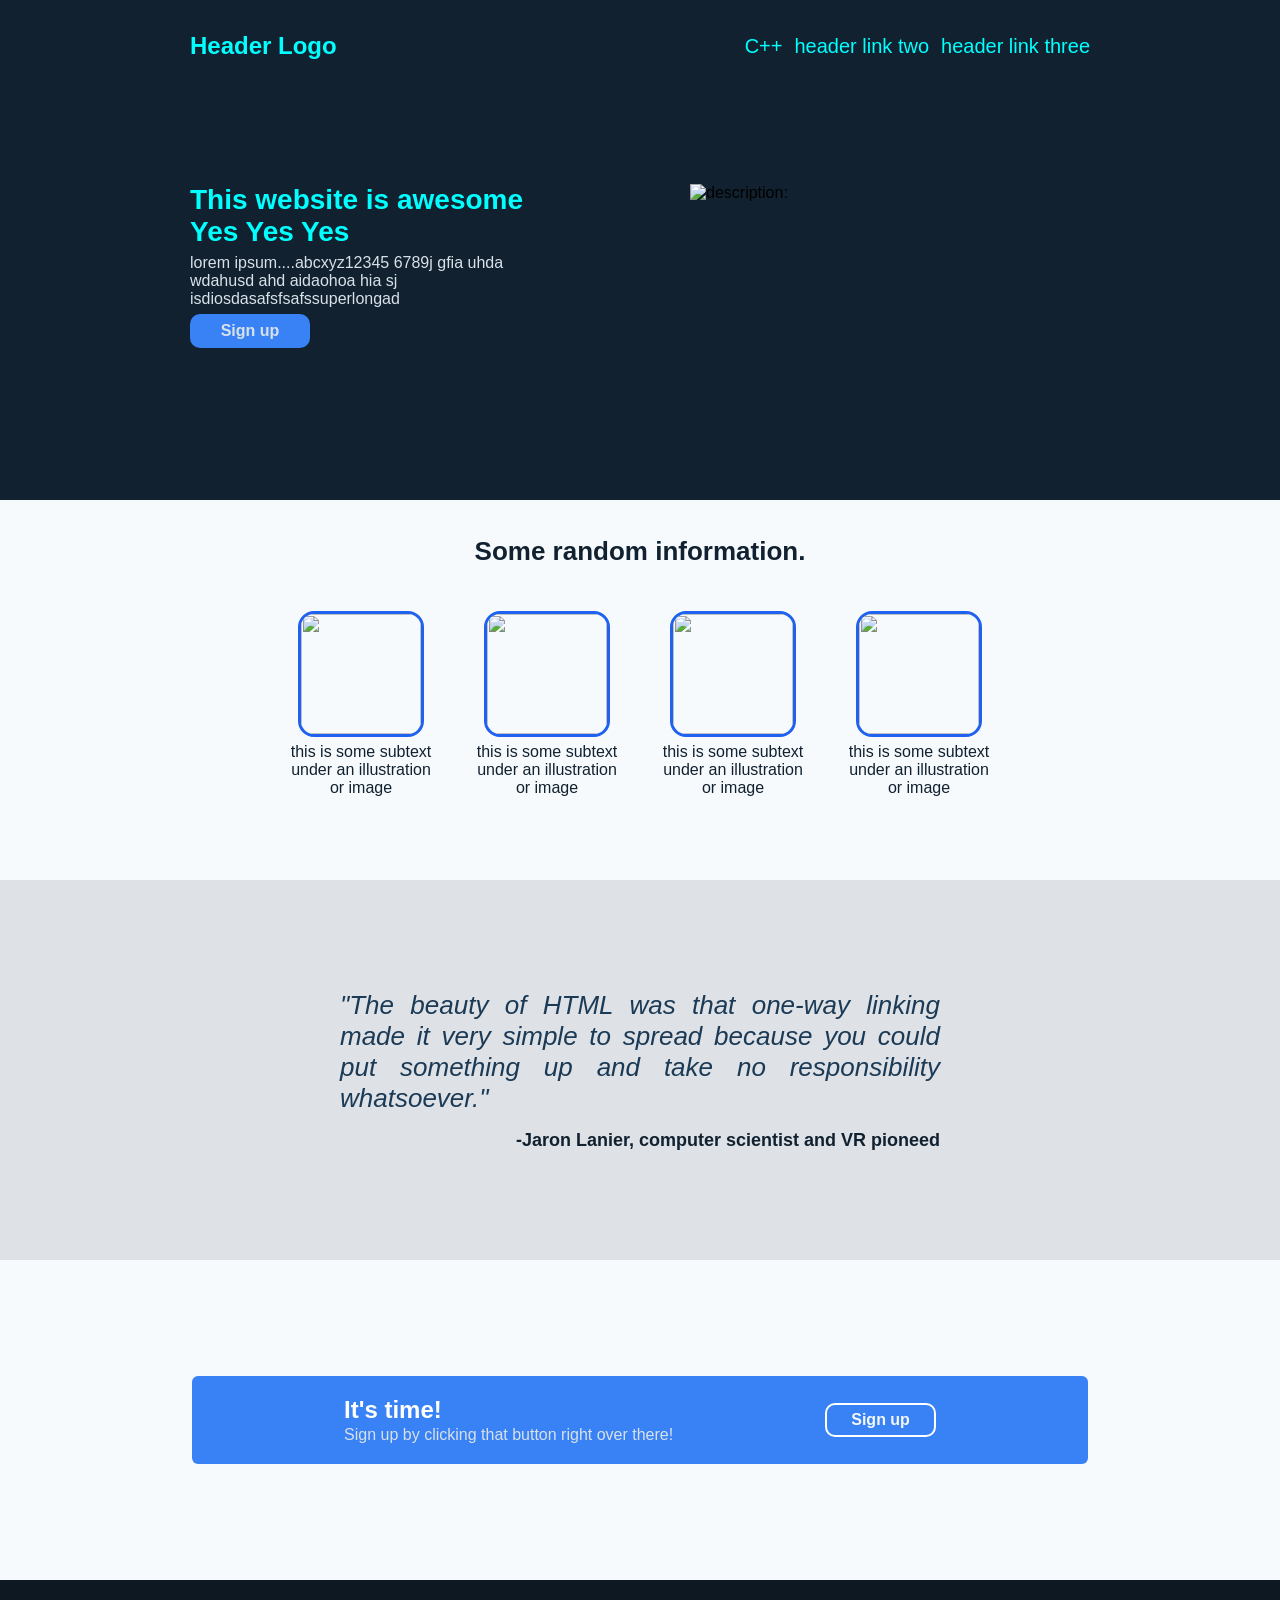
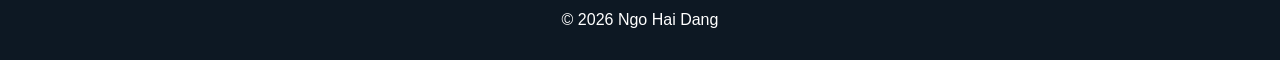
==== index.html @ b30d6440 "Restyle favicon" ====
<!DOCTYPE html>
<html lang="vi">
<head>
  <meta charset="UTF-8">
  <meta name="viewport" content="width=device-width, initial-scale=1.0">
  <link rel="icon" href="img/favicon.png">
  <link rel="stylesheet" href="style.css">
  <title>Web cua Dang</title>
</head>
<body>

  <div class="top-box">

    <div class="the-header">
      <p class="header-logo">Header Logo</p>
      <div class="header-link">
        <a href="path/C++.html" target="_self">C++</a>
        <a href="https://google.com" target="_blank">header link two</a>
        <a href="https://google.com" target="_blank">header link three</a>
      </div>
    </div>

    <div class="top-box-content">
      <div class="top-box-content-left">
        <p class="p1">This website is awesome Yes Yes Yes</p>
        <p class="p2">lorem ipsum....abcxyz12345 6789j gfia uhda wdahusd ahd aidaohoa hia sj isdiosdasafsfsafssuperlongad</p>
        <button class="btn-signup">Sign up</button>
      </div>
      <img class="nebula" src="img/nebula.jpg" alt="description:">
    </div>

  </div>

  <div class="second-box">
    <p class="second-box-title">Some random information.</p>
    <div class="info-list">

      <div class="info-card">
        <img class="card-img" src="">
        <p class="subtext">this is some subtext under an illustration or image</p>
      </div>
      
      <div class="info-card">
        <img class="card-img" src="">
        <p class="subtext">this is some subtext under an illustration or image</p>
      </div>

      <div class="info-card">
        <img class="card-img" src="">
        <p class="subtext">this is some subtext under an illustration or image</p>
      </div>

      <div class="info-card">
        <img class="card-img" src="">
        <p class="subtext">this is some subtext under an illustration or image</p>
      </div>

    </div>
  </div>

  <div class="third-box">
    <div class="third-box-text">
      <p class="quote">"The beauty of HTML was that one-way linking made it very simple to spread because you could put something up and take no responsibility whatsoever."</p>
      <p class="quote-author">-Jaron Lanier, computer scientist and VR pioneed</p>
    </div>
  </div>

  <div class="fourth-box">
    <div class="blue-box">
      <div class="blue-box-text">
        <p class="signup-invite">It's time!</p>
        <p class="signup-info">Sign up by clicking that button right over there!</p>
      </div>
      <button class="btn-signup-2">Sign up</button>
    </div>
  </div>

  <footer>
    <p class="copyright">© 2026 Ngo Hai Dang</p>
  </footer>
</body>
</html>
---- style.css ----
/* =========== Default ===========*/
body {
    font-family: Roboto, sans-serif;
    font-size: 16px;
    margin: 0;
}
/* =========== Top Box =========== */
.top-box {
    background-color: rgb(17, 33, 48);

    display: flex;
    flex-flow: column wrap;
    align-items: center;
    gap: 100px;

    /* width: 100%; */
    min-height: 500px;
}
.the-header {
    display: flex;
    justify-content: space-between;
    align-items: center;
    flex-wrap: wrap;
    gap: 20px;

    width: 75%;
    max-width: 900px;
    margin-top: 8px;
}
.header-logo {
    font-size: 24px;
    font-weight: 700;
    color: cyan;
}
.header-link {
    display: flex;
    justify-content: flex-end;
    align-items: center;
    flex-wrap: wrap;
    gap: 12px;
}
a {
    font-size: 20px;
    font-weight: 500;
    text-decoration: none;
    color: cyan;
}
.top-box-content {
    display: flex;
    justify-content: space-between;
    flex-wrap: wrap;
    gap: 40px;

    width: 75%;
    max-width: 900px;
    margin-bottom: 20px;
}
.top-box-content-left {
    display: flex;
    flex-direction: column;
    flex: 1;
    gap: 6px;

    max-width: 350px;
    max-height: 200px;
    margin: 0;
}
.p1 {
    font-size: 28px;
    font-weight: 700;
    color: cyan;

    margin: 0;
}
.p2 {
    font-size: 16px;
    color: #D9E1E8;

    margin: 0;
}
.btn-signup {
    background-color: #3882F6;
    color: #D9E1E8;
    font-size: 16px;
    font-weight: 700;
    max-width: 120px;
    padding: 8px 12px;
    border: none;
    border-radius: 10px;
    cursor: pointer;
    transition: background-color 0.5s ease;
}
.btn-signup:hover {
    background-color: #1f61f1;
}
.nebula {
    width: 100%;
    max-width: 400px;
    height: auto;
}
/* =========== Second Box =========== */
.second-box {
    background-color: rgb(247, 250, 253);

    display: flex;
    flex-flow: column wrap;
    align-items: center;

    /* width: 100%; */
    min-height: 380px;
}
.second-box-title {
    font-size: 26px;
    font-weight: 700;
    color:rgb(17, 33, 48);

    margin-top: 36px;
    margin-bottom: 36px;
}
.info-list {
    display: flex;
    flex-wrap: wrap;
    justify-content: center;
    gap: 36px;

    width: 100%;
    max-width: 800px;
    padding: 8px;
    margin: 0 16px;
}
@media (max-width: 600px) { /* ép 4 card thành 1 cột trên mobile */
    .info-list {
        flex-direction: column;
        align-items: center;
    }
}
.info-card {
    display: flex;
    flex-direction: column;
    align-items: center;
    gap: 6px;
}
.card-img {
    width: 120px;
    height: 120px;

    border: 3px solid #1f61f1;
    border-radius: 16px;
}
.subtext {
    text-align: center;
    text-wrap: wrap;
    color:rgb(17, 33, 48);

    max-width: 150px;
    margin: 0;
}
/* ============ Third Box ============ */
.third-box {
    background-color: rgb(222, 225, 229);

    display: flex;
    flex-direction: column;
    justify-content: center;
    align-items: center;

    min-height: 380px;
}
.third-box-text {
    display: flex;
    flex-direction: column;

    margin: 16px;
}
.quote {
    font-size: 26px;
    font-weight: 200;
    font-style: italic;
    text-align: justify;
    text-wrap: wrap;
    color: rgb(27, 58, 86);
   
    margin: 8px;
    max-width: 600px;
}
.quote-author {
    font-size: 18px;
    font-weight: 600;
    align-self: flex-end;
    color:rgb(17, 33, 48);

    margin: 8px;
}
/* ============ Fourth Box ===========*/
.fourth-box {
    background-color: rgb(247, 250, 253);

    display: flex;
    justify-content: center;
    align-items: center;

    min-height: 320px;
}
.blue-box {
    background-color: #3882F6;
    border-radius: 6px;

    display: flex;
    flex-wrap: wrap;
    justify-content: space-evenly;
    align-items: center;
    gap: 20px;
    padding: 20px;

    width: 70%;
    max-width: 900px;
    box-sizing: border-box;

    margin: 16px;
}
.blue-box-text {
    display: flex;
    flex-direction: column;
    justify-content: center;
    gap: 2px;
}
.signup-invite {
    color: white;
    font-size: 24px;
    font-weight: 700;
    text-wrap: wrap;
    margin: 0;
}
.signup-info {
    color: #D9E1E8;
    font-size: 16px;
    text-wrap: wrap;
    margin: 0;
}
.btn-signup-2 {
    background-color: #3882F6;
    color: #f4f7f9;
    font-size: 16px;
    font-weight: 600;
    max-width: 120px;
    padding: 6px 24px;
    border: 2px solid white;
    border-radius: 10px;
    cursor: pointer;
    transition: background-color 0.5s ease;
    transition: color 0,5s ease;
}
.btn-signup-2:hover {
    background-color: #f0f2f8;
    color: #3882F6;
    border: 2px solid #1d72fb;
}
footer {
    background-color: rgb(13, 24, 35);
    display: flex;
    justify-content: center;
    align-items: center;

    min-height: 80px;

    color: white;
}
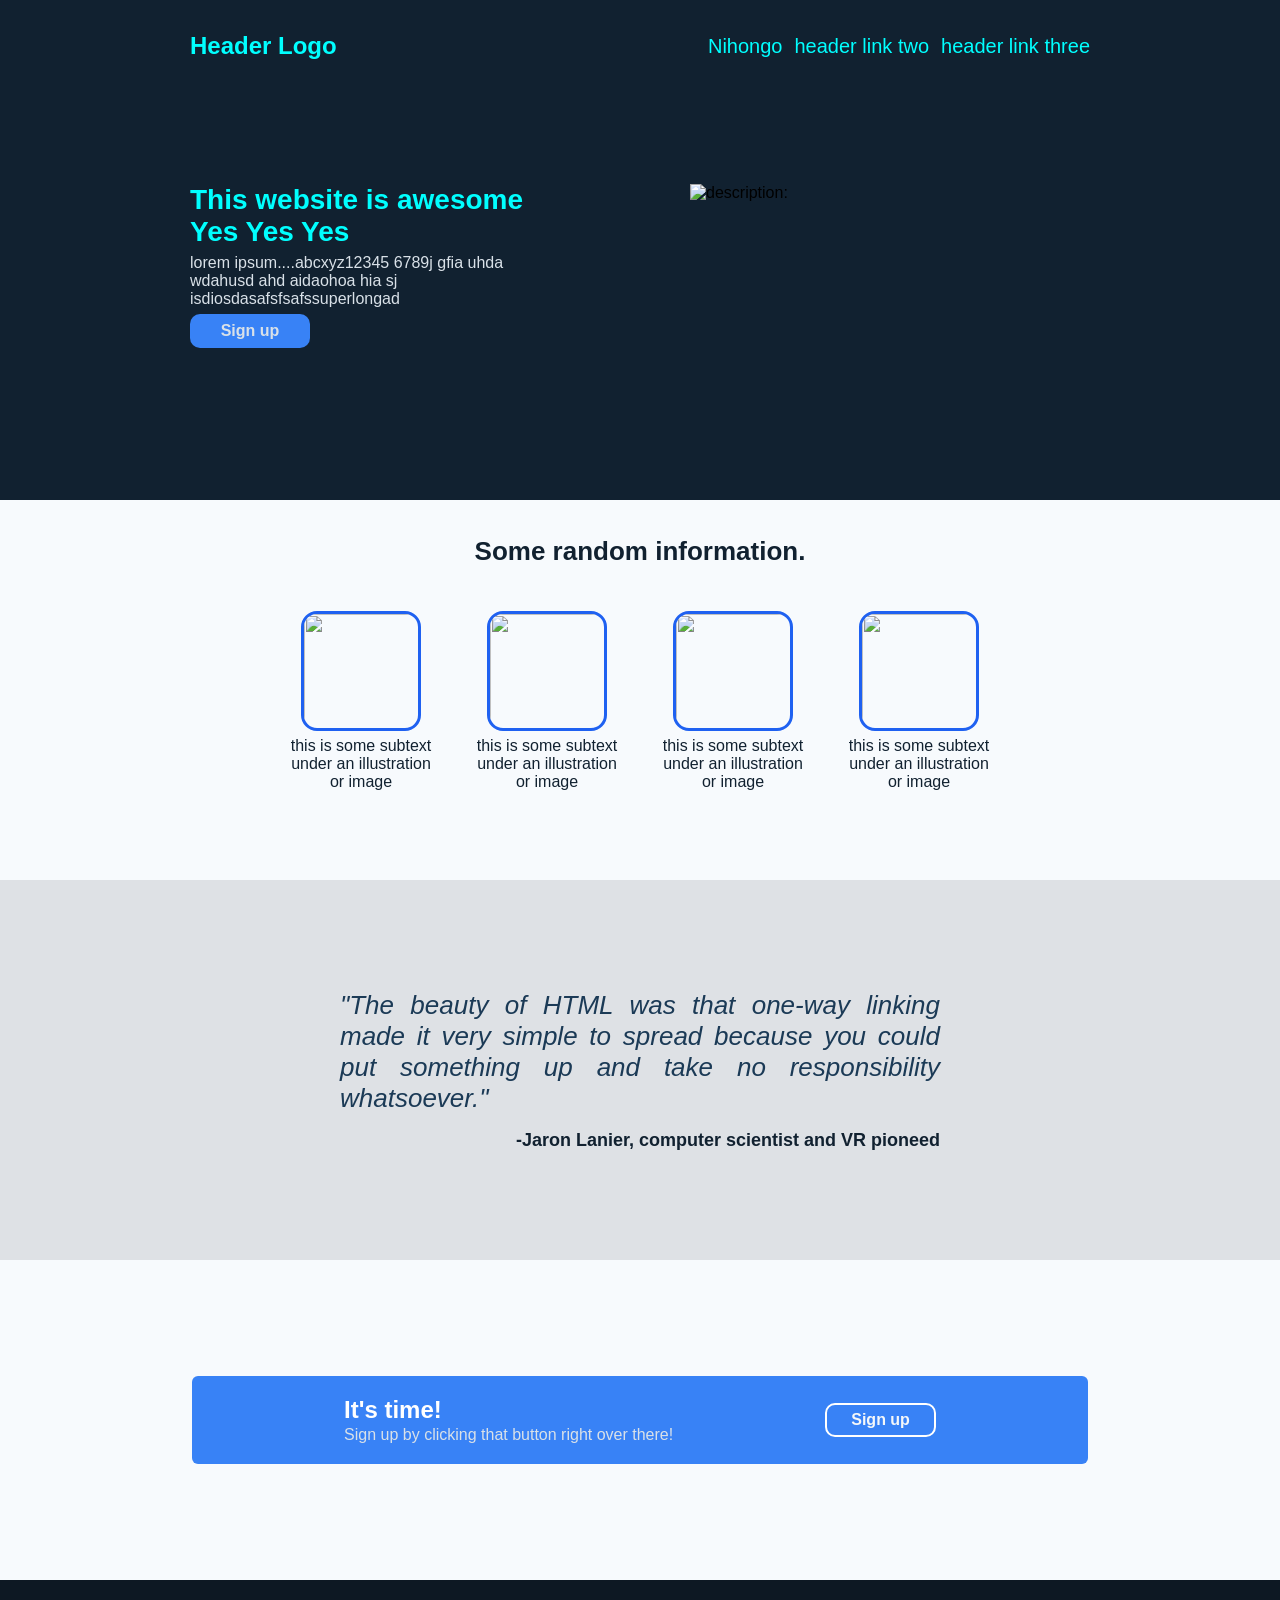
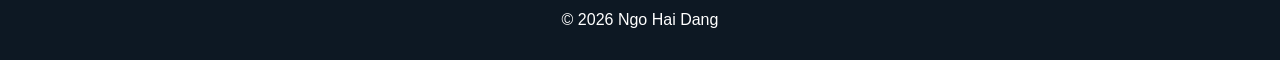
==== commit 222f37d1: "Add Nihongo subfolder" ====
--- a/index.html
+++ b/index.html
@@ -3,7 +3,7 @@
 <head>
   <meta charset="UTF-8">
   <meta name="viewport" content="width=device-width, initial-scale=1.0">
-  <link rel="icon" href="img/favicon.png">
+  <link rel="icon" href="img/favicon.jpg">
   <link rel="stylesheet" href="style.css">
   <title>Web cua Dang</title>
 </head>
@@ -14,7 +14,7 @@
     <div class="the-header">
       <p class="header-logo">Header Logo</p>
       <div class="header-link">
-        <a href="path/C++.html" target="_self">C++</a>
+        <a href="Nihongo/" target="_self">Nihongo</a>
         <a href="https://google.com" target="_blank">header link two</a>
         <a href="https://google.com" target="_blank">header link three</a>
       </div>
--- a/style.css
+++ b/style.css
@@ -1,5 +1,13 @@
 /* =========== Default ===========*/
+* {
+    box-sizing: border-box;
+}
+html {
+    width: 100%;
+    margin: 0;
+}
 body {
+    width: 100%;
     font-family: Roboto, sans-serif;
     font-size: 16px;
     margin: 0;
@@ -9,7 +17,7 @@
     background-color: rgb(17, 33, 48);
 
     display: flex;
-    flex-flow: column wrap;
+    flex-direction: column;
     align-items: center;
     gap: 100px;
 
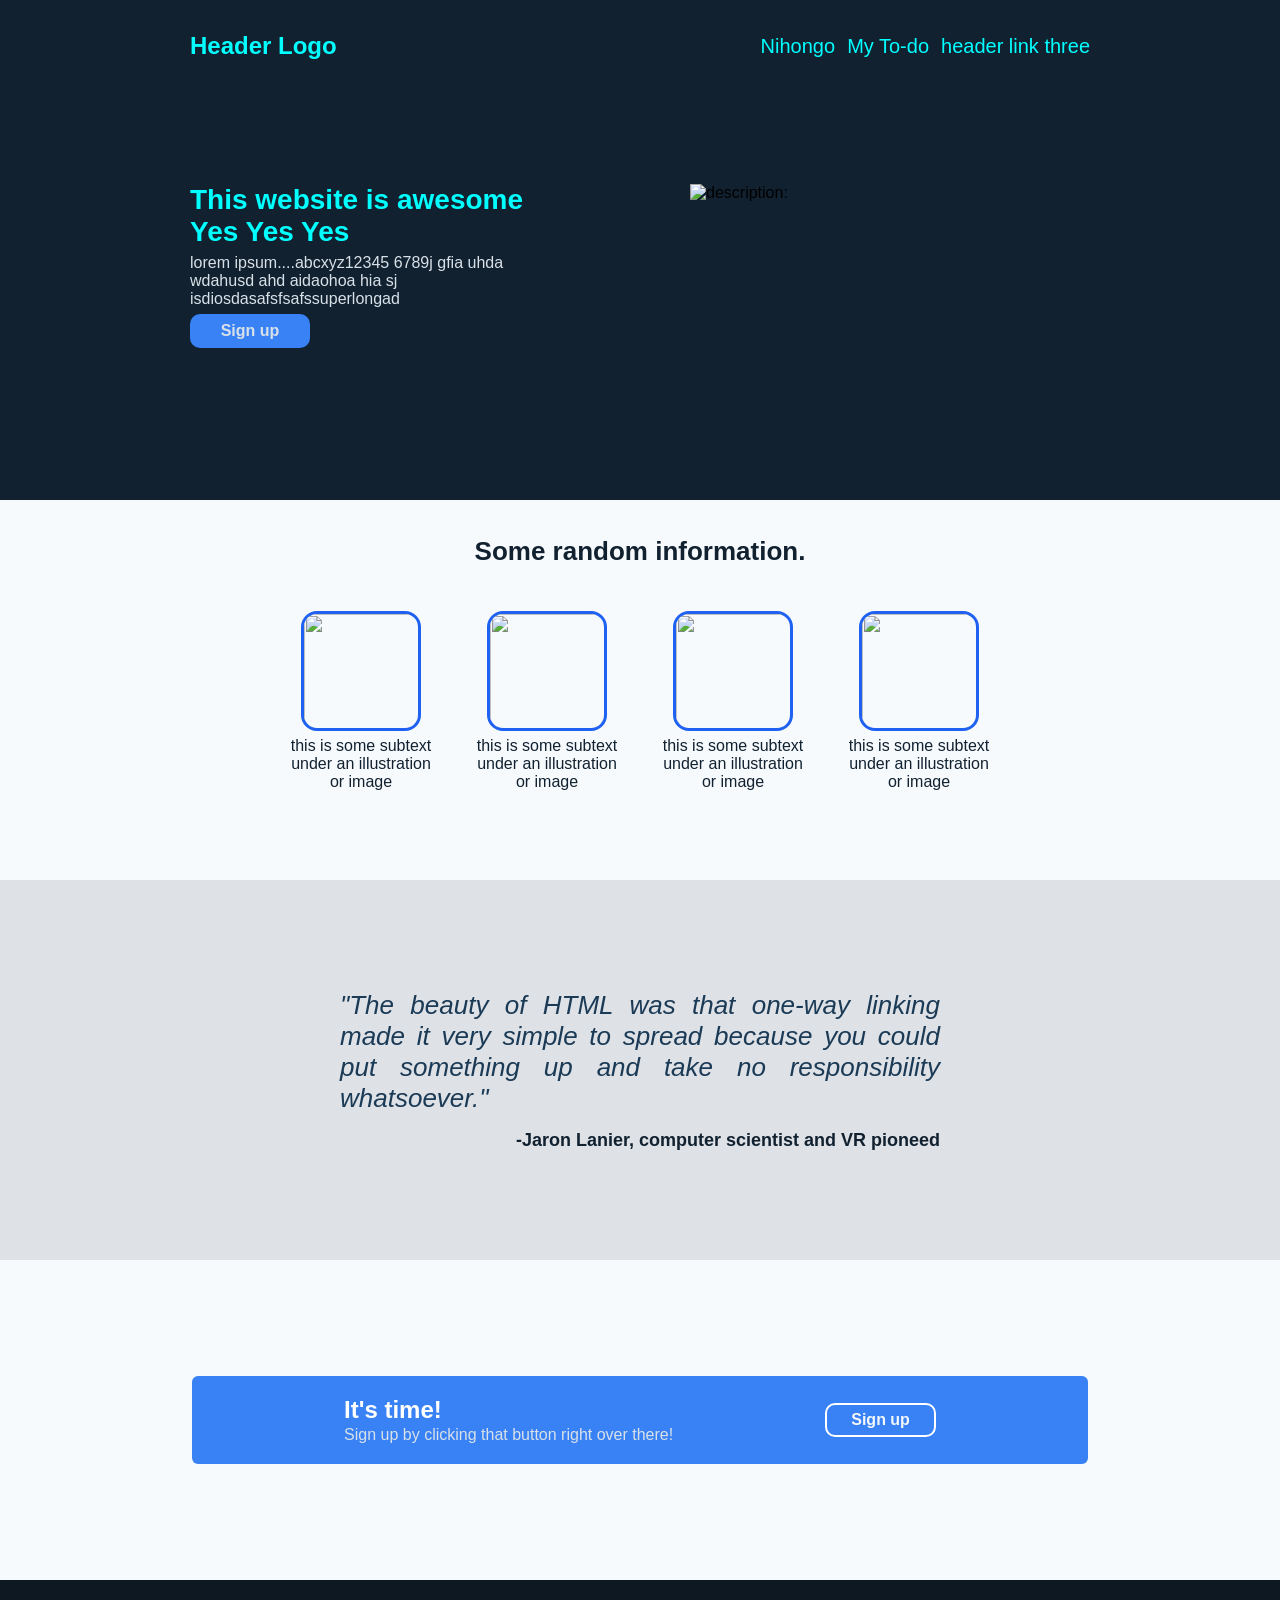
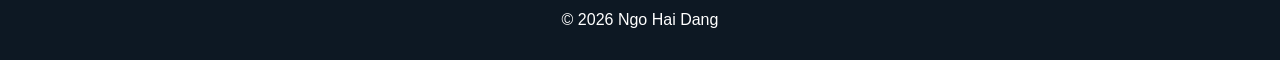
==== commit 535ecb52: "Chore: add Todo path" ====
--- a/index.html
+++ b/index.html
@@ -15,7 +15,7 @@
       <p class="header-logo">Header Logo</p>
       <div class="header-link">
         <a href="Nihongo/" target="_self">Nihongo</a>
-        <a href="https://google.com" target="_blank">header link two</a>
+        <a href="Todo" target="_self">My To-do</a>
         <a href="https://google.com" target="_blank">header link three</a>
       </div>
     </div>
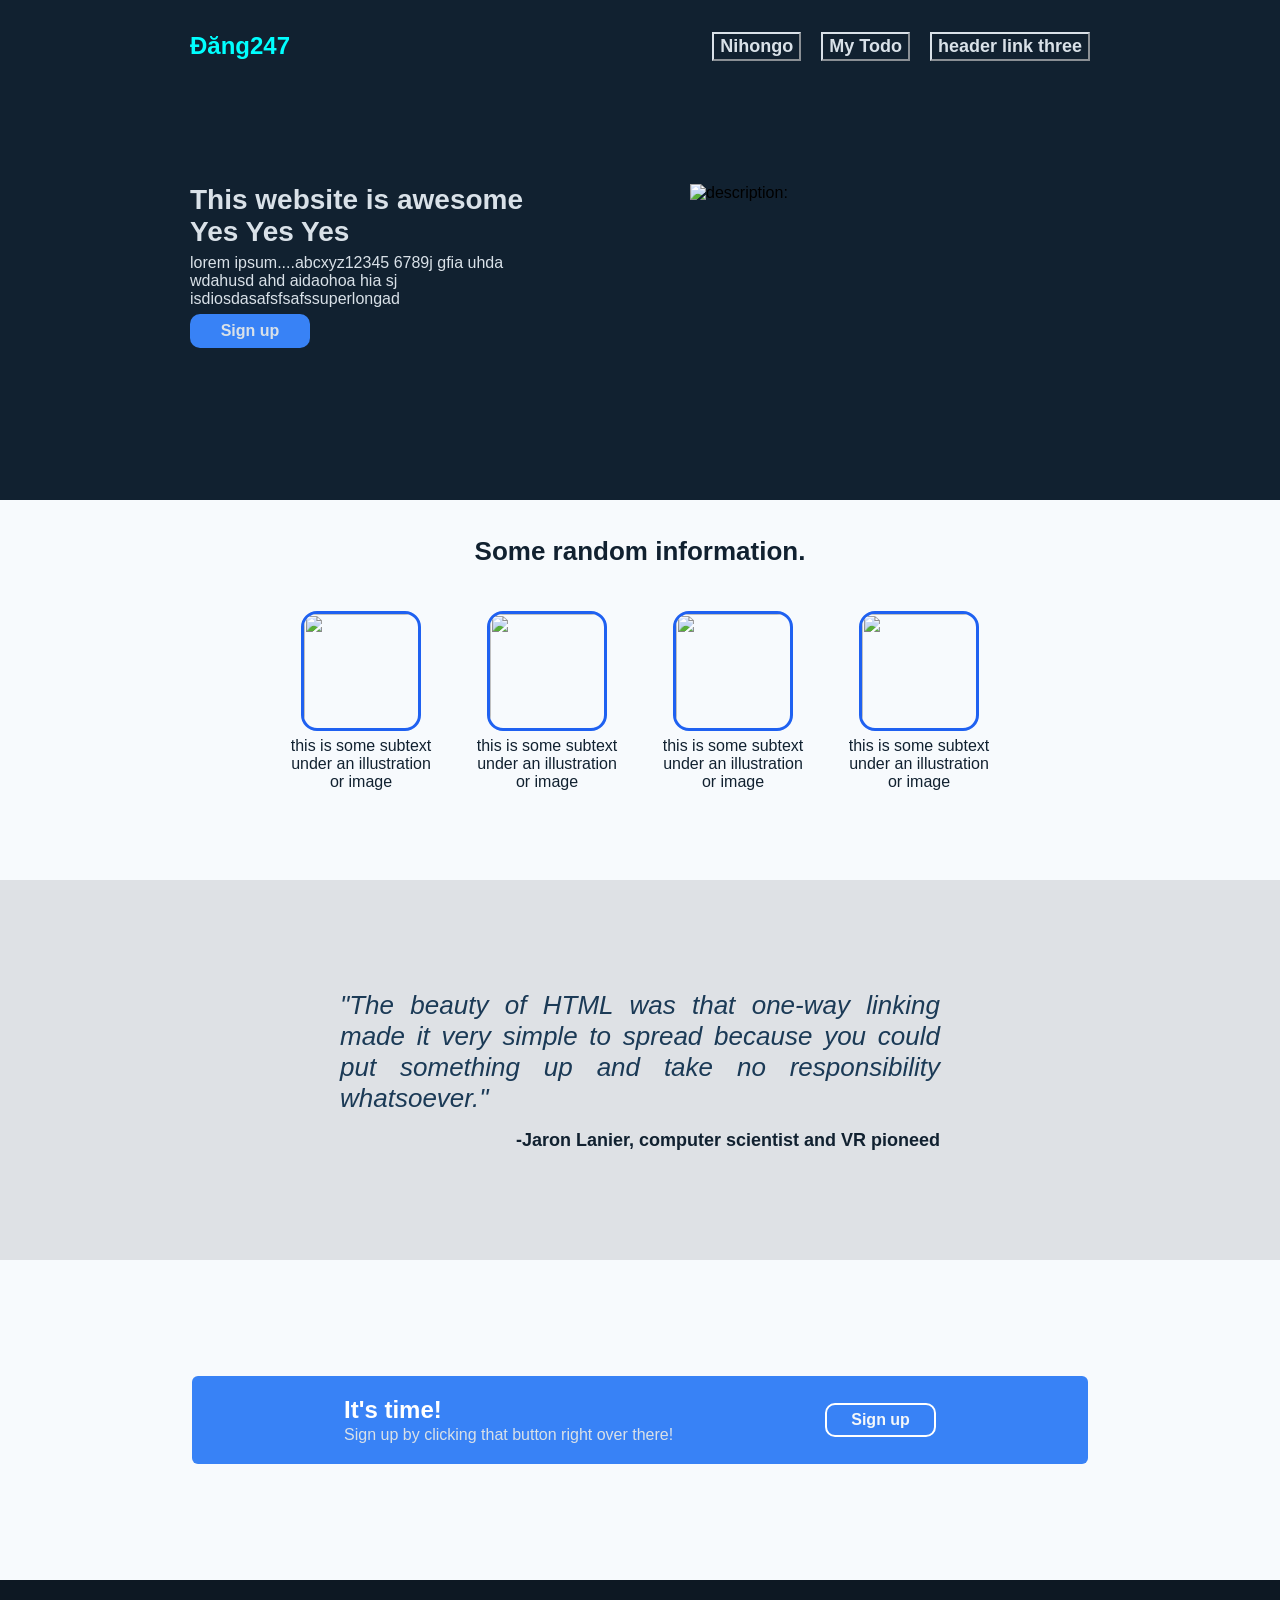
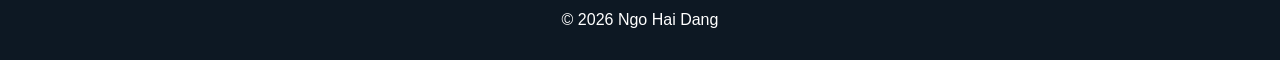
==== commit 2df9341a: "Add css for mainpage's anchor" ====
--- a/index.html
+++ b/index.html
@@ -5,17 +5,17 @@
   <meta name="viewport" content="width=device-width, initial-scale=1.0">
   <link rel="icon" href="img/favicon.jpg">
   <link rel="stylesheet" href="style.css">
-  <title>Web cua Dang</title>
+  <title>Web của Đăng</title>
 </head>
 <body>
 
   <div class="top-box">
 
     <div class="the-header">
-      <p class="header-logo">Header Logo</p>
+      <p class="header-logo">Đăng247</p>
       <div class="header-link">
         <a href="Nihongo/" target="_self">Nihongo</a>
-        <a href="Todo" target="_self">My To-do</a>
+        <a href="Todo" target="_self">My Todo</a>
         <a href="https://google.com" target="_blank">header link three</a>
       </div>
     </div>
--- a/style.css
+++ b/style.css
@@ -45,13 +45,29 @@
     justify-content: flex-end;
     align-items: center;
     flex-wrap: wrap;
-    gap: 12px;
+    gap: 20px;
 }
 a {
-    font-size: 20px;
-    font-weight: 500;
+    font-size: 18px;
+    font-weight: 700;
+    color: #D9E1E8;
+
+    border: 2px outset #D9E1E8;
     text-decoration: none;
+
+    padding: 2px 6px;
+}
+a:hover {
     color: cyan;
+    border: 2px outset cyan;
+
+    transition: 2s ease;
+}
+a:active {
+    background-color: rgb(26, 168, 45);
+    border: 2px inset cyan;
+
+    transition: 0s;
 }
 .top-box-content {
     display: flex;
@@ -76,7 +92,7 @@
 .p1 {
     font-size: 28px;
     font-weight: 700;
-    color: cyan;
+    color: #D9E1E8;
 
     margin: 0;
 }
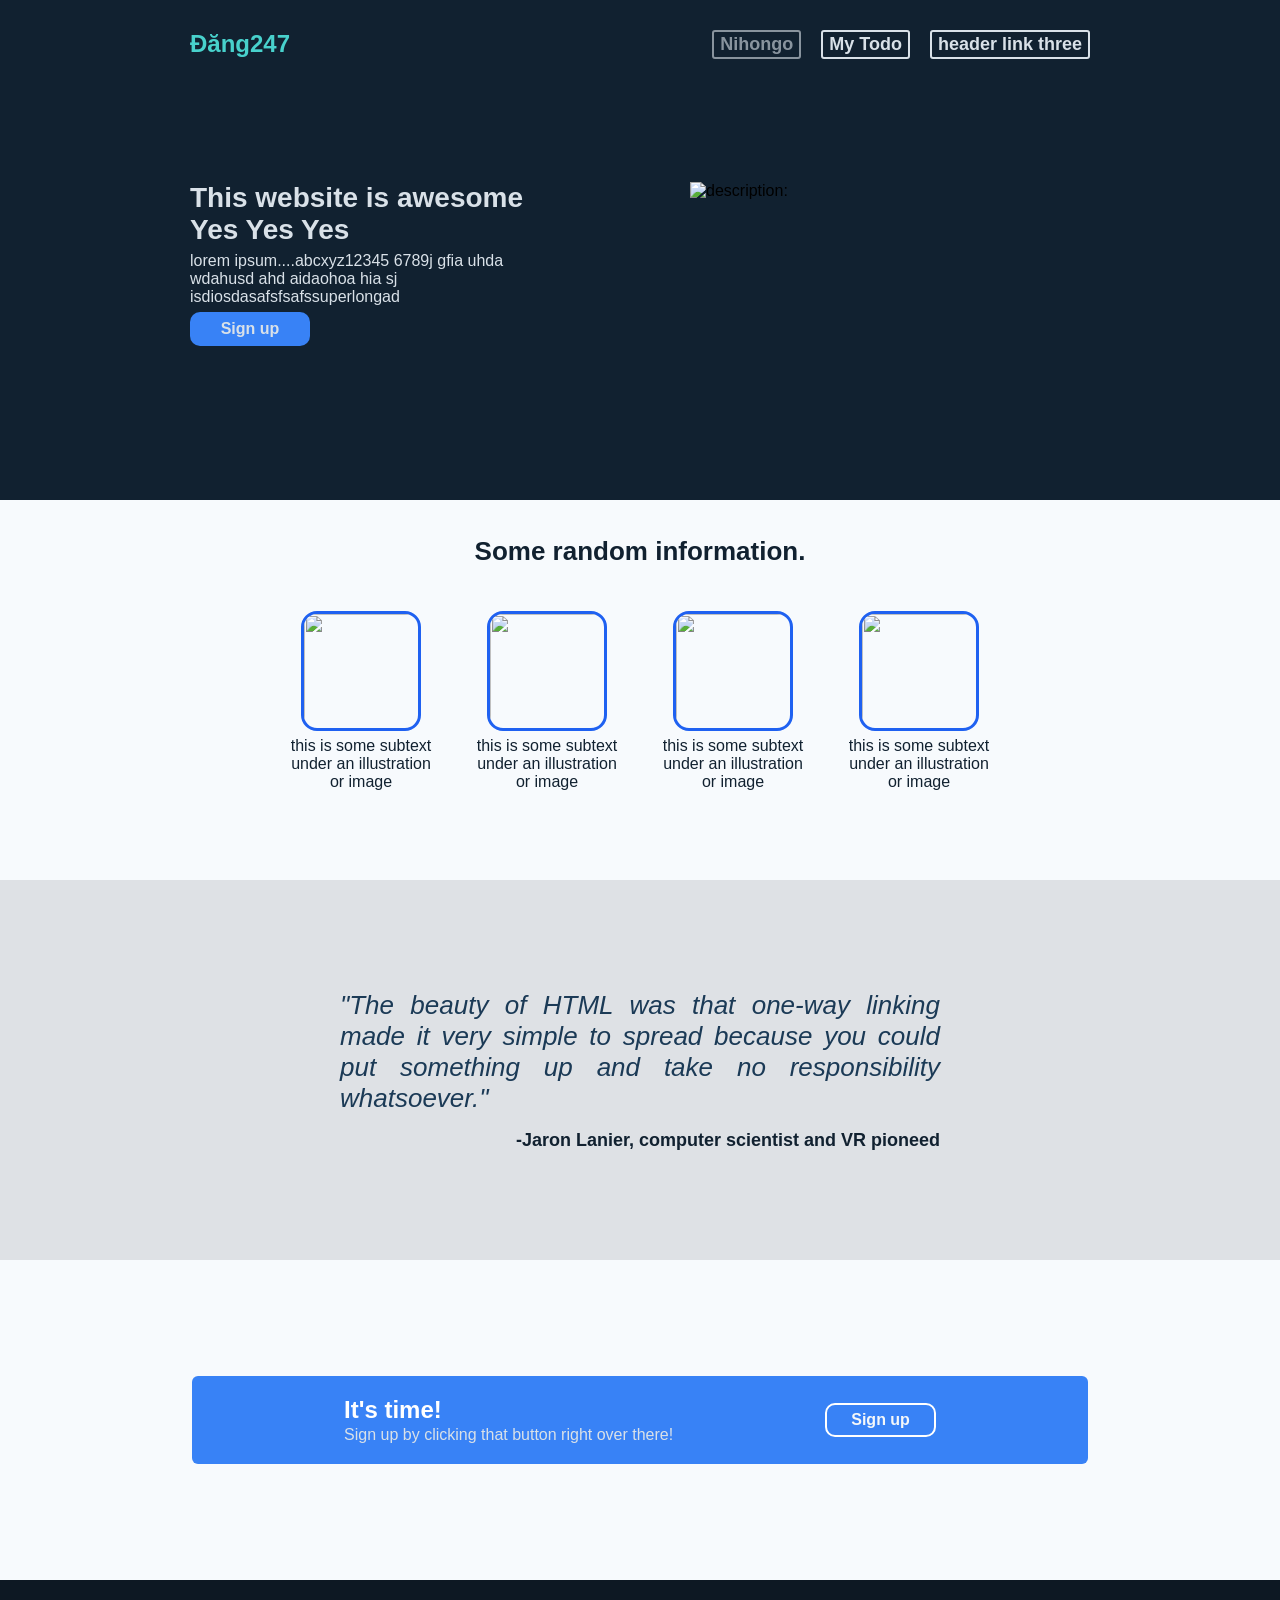
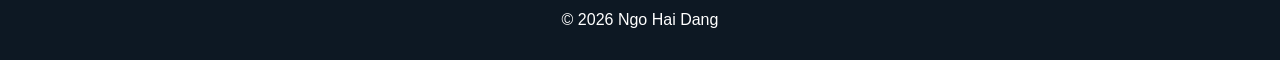
==== commit 090e8719: "Update anchor hover + nihongo path disabled" ====
--- a/index.html
+++ b/index.html
@@ -14,7 +14,7 @@
     <div class="the-header">
       <p class="header-logo">Đăng247</p>
       <div class="header-link">
-        <a href="Nihongo/" target="_self">Nihongo</a>
+        <a class="disabled">Nihongo</a>
         <a href="Todo" target="_self">My Todo</a>
         <a href="https://google.com" target="_blank">header link three</a>
       </div>
--- a/style.css
+++ b/style.css
@@ -7,7 +7,7 @@
     margin: 0;
 }
 body {
-    width: 100%;
+    display: block;
     font-family: Roboto, sans-serif;
     font-size: 16px;
     margin: 0;
@@ -31,14 +31,14 @@
     flex-wrap: wrap;
     gap: 20px;
 
-    width: 75%;
+    width: 85%;
     max-width: 900px;
-    margin-top: 8px;
+    margin-top: 6px;
 }
 .header-logo {
     font-size: 24px;
     font-weight: 700;
-    color: cyan;
+    color: mediumturquoise;
 }
 .header-link {
     display: flex;
@@ -52,30 +52,36 @@
     font-weight: 700;
     color: #D9E1E8;
 
-    border: 2px outset #D9E1E8;
+    border: 2px solid #D9E1E8;
+    border-radius: 3px;
     text-decoration: none;
 
     padding: 2px 6px;
 }
 a:hover {
-    color: cyan;
-    border: 2px outset cyan;
-
-    transition: 2s ease;
+    color: mediumturquoise;
+    border: 2px outset mediumturquoise;
+    border-radius: 3px;
+
+    transform: translateY(-3px);
+    transition: 1s ease;
 }
 a:active {
-    background-color: rgb(26, 168, 45);
-    border: 2px inset cyan;
+    border: 2px solid mediumturquoise;
 
     transition: 0s;
 }
+.disabled {
+    opacity: 0.6;
+    cursor: not-allowed;
+}
 .top-box-content {
     display: flex;
     justify-content: space-between;
     flex-wrap: wrap;
     gap: 40px;
 
-    width: 75%;
+    width: 85%;
     max-width: 900px;
     margin-bottom: 20px;
 }
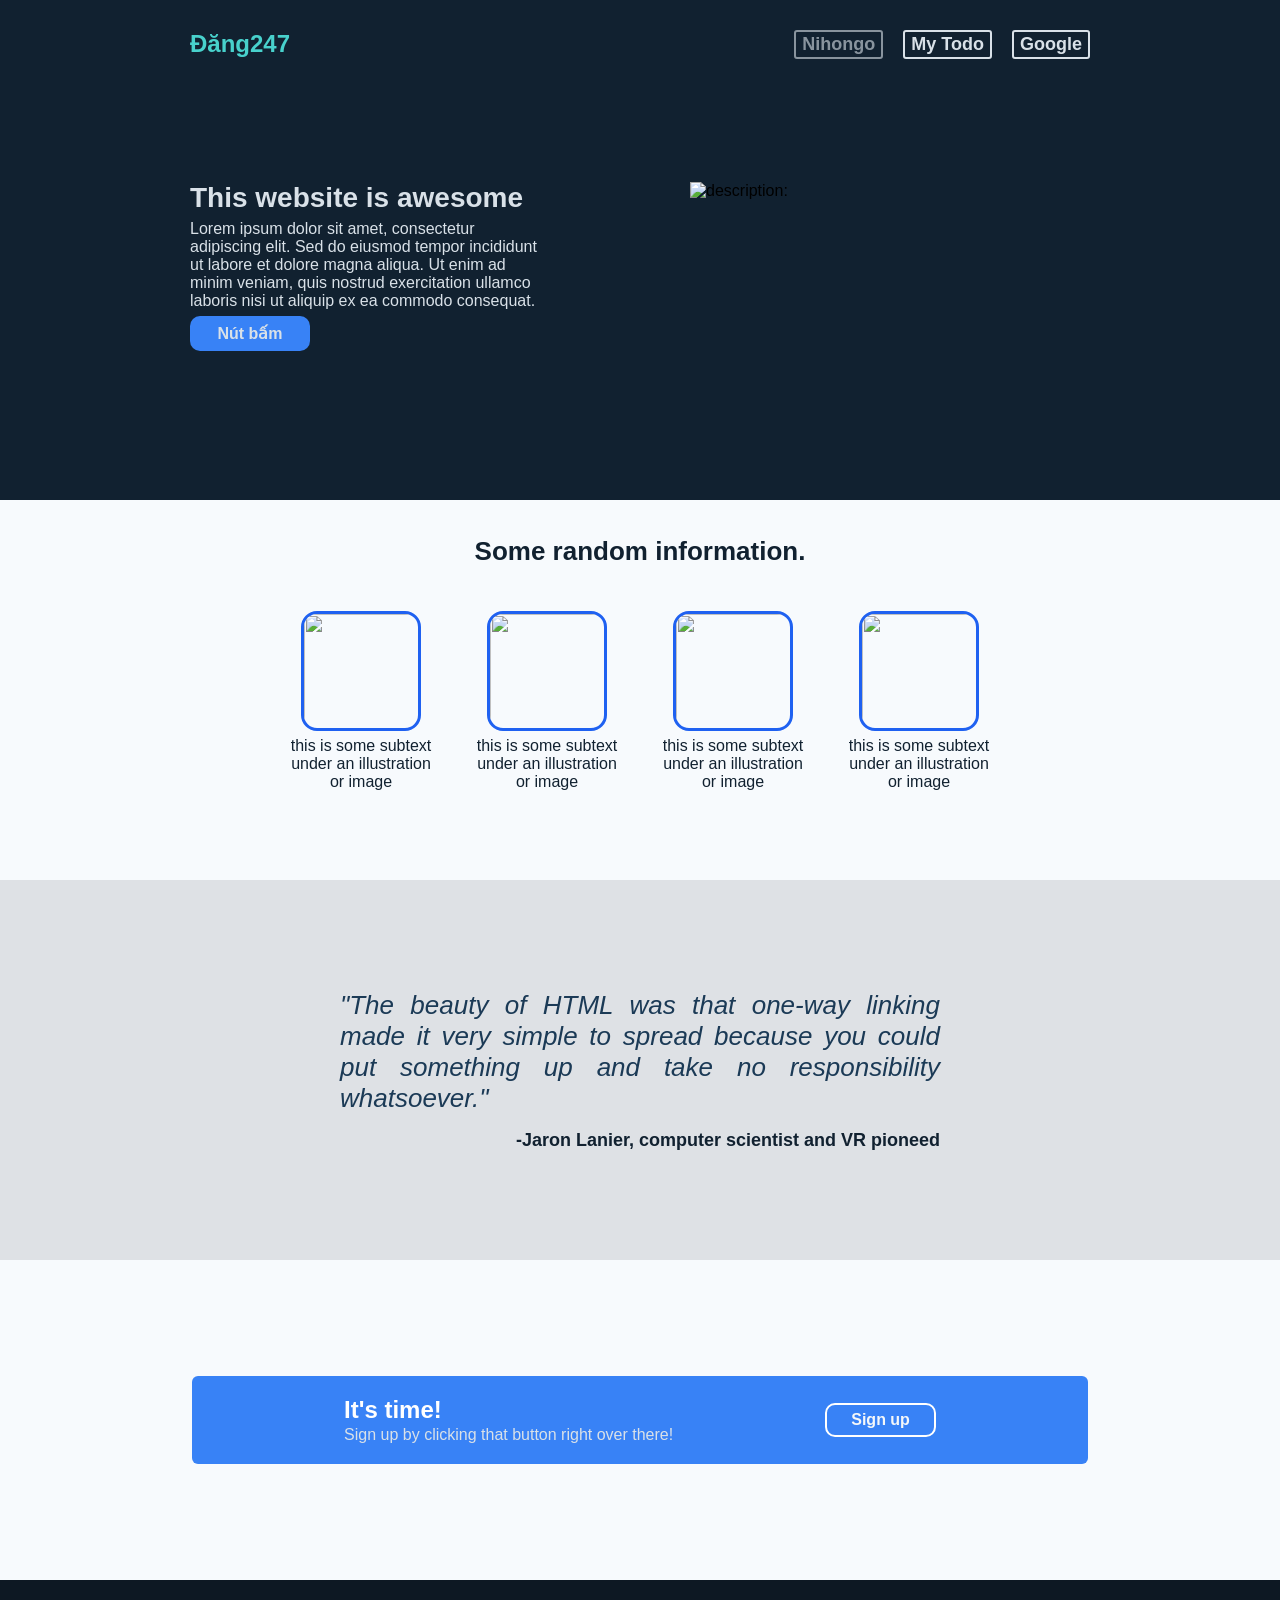
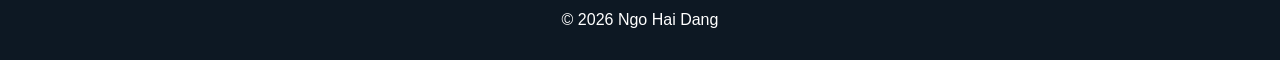
==== commit 393e67fc: "Edit some content" ====
--- a/index.html
+++ b/index.html
@@ -16,15 +16,15 @@
       <div class="header-link">
         <a class="disabled">Nihongo</a>
         <a href="Todo" target="_self">My Todo</a>
-        <a href="https://google.com" target="_blank">header link three</a>
+        <a href="https://google.com" target="_blank">Google</a>
       </div>
     </div>
 
     <div class="top-box-content">
       <div class="top-box-content-left">
-        <p class="p1">This website is awesome Yes Yes Yes</p>
-        <p class="p2">lorem ipsum....abcxyz12345 6789j gfia uhda wdahusd ahd aidaohoa hia sj isdiosdasafsfsafssuperlongad</p>
-        <button class="btn-signup">Sign up</button>
+        <p class="p1">This website is awesome</p>
+        <p class="p2">Lorem ipsum dolor sit amet, consectetur adipiscing elit. Sed do eiusmod tempor incididunt ut labore et dolore magna aliqua. Ut enim ad minim veniam, quis nostrud exercitation ullamco laboris nisi ut aliquip ex ea commodo consequat.</p>
+        <button class="btn-signup">Nút bấm</button>
       </div>
       <img class="nebula" src="img/nebula.jpg" alt="description:">
     </div>
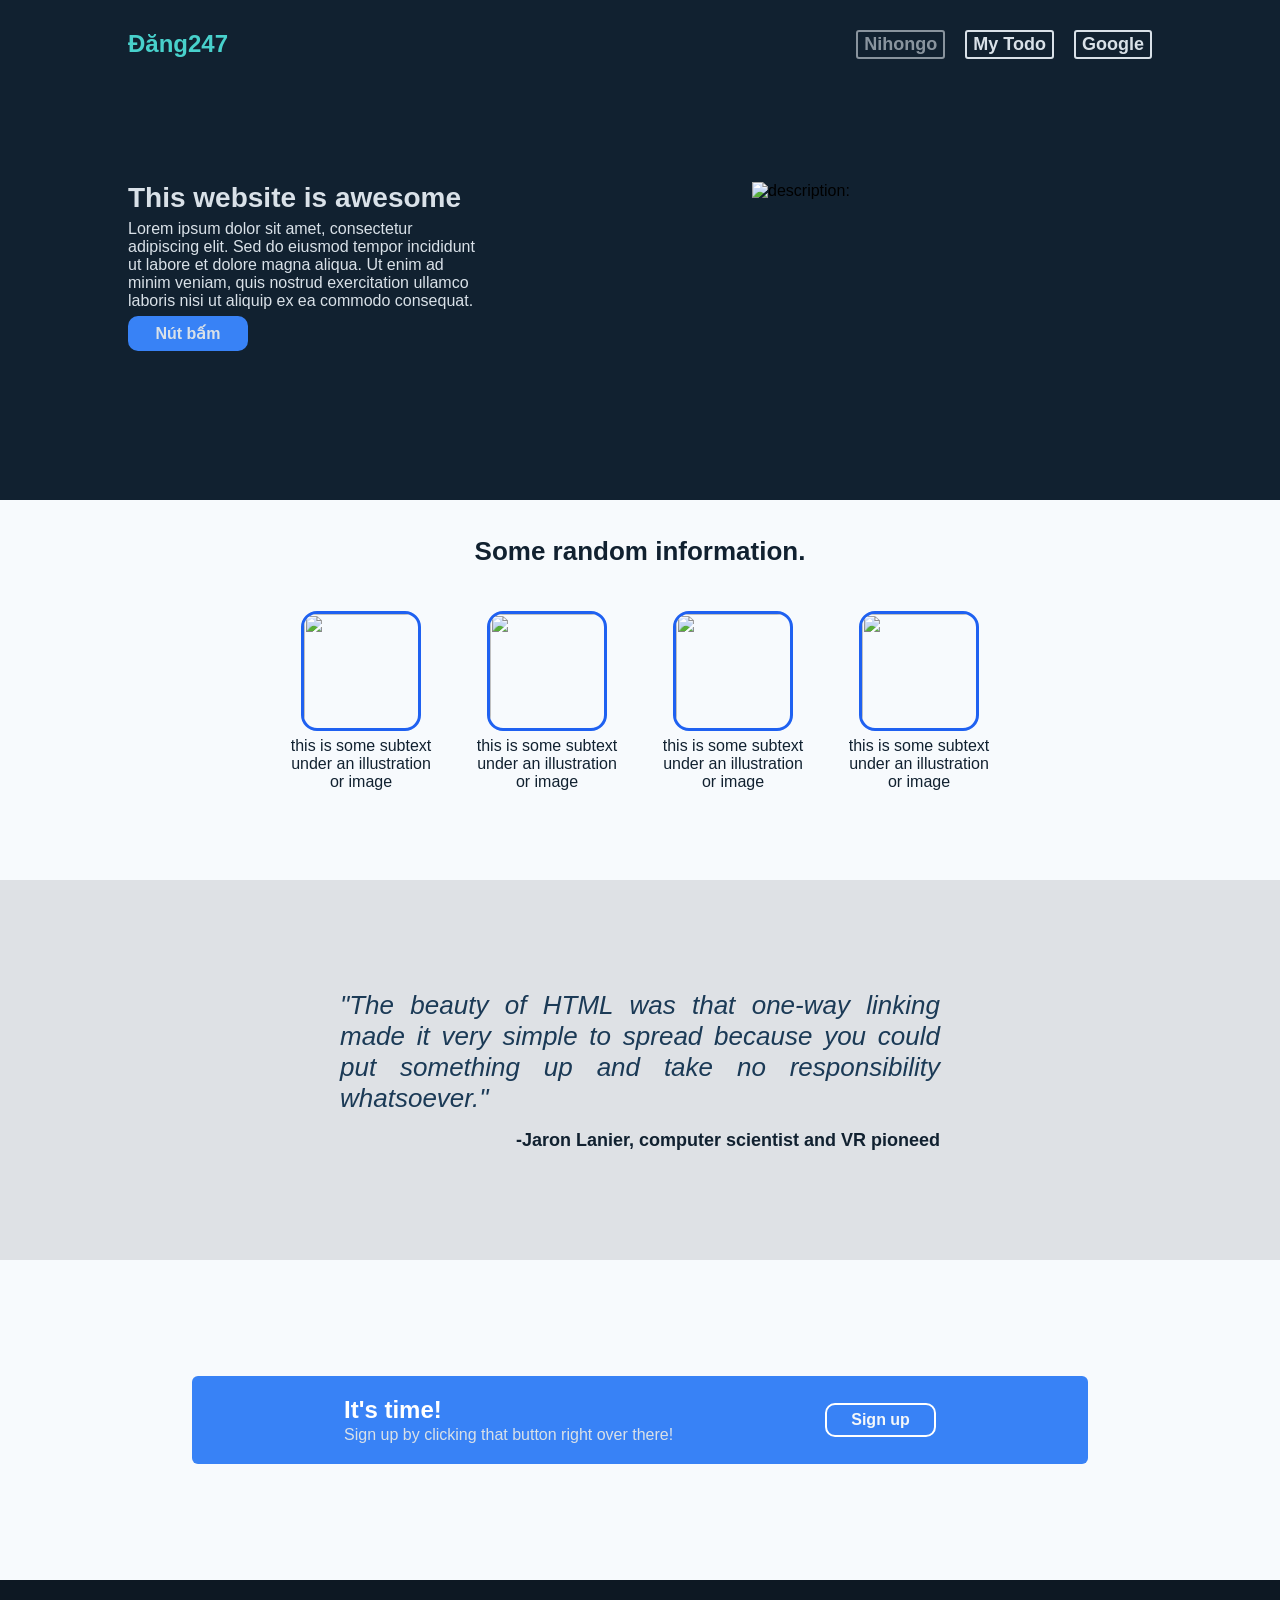
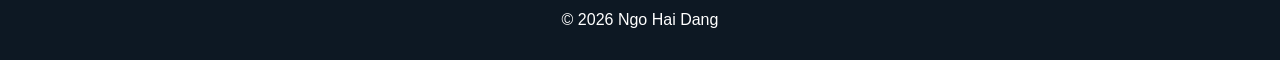
==== commit 8e795269: "delete main page js" ====
--- a/index.html
+++ b/index.html
@@ -10,7 +10,7 @@
 <body>
 
   <div class="top-box">
-
+    
     <div class="the-header">
       <p class="header-logo">Đăng247</p>
       <div class="header-link">
--- a/style.css
+++ b/style.css
@@ -12,6 +12,11 @@
     font-size: 16px;
     margin: 0;
 }
+a,
+button,
+.header-logo {    
+    cursor: url("img/blackhole.png") 16 16, auto;
+}
 /* =========== Top Box =========== */
 .top-box {
     background-color: rgb(17, 33, 48);
@@ -31,8 +36,8 @@
     flex-wrap: wrap;
     gap: 20px;
 
-    width: 85%;
-    max-width: 900px;
+    width: 80%;
+    /* max-width: 900px; */
     margin-top: 6px;
 }
 .header-logo {
@@ -75,14 +80,22 @@
     opacity: 0.6;
     cursor: not-allowed;
 }
+.disabled:hover {
+    color: #D9E1E8;
+    border: 2px solid #D9E1E8;
+    border-radius: 3px;
+
+    transform: none;
+    transition: none;
+}
 .top-box-content {
     display: flex;
     justify-content: space-between;
     flex-wrap: wrap;
     gap: 40px;
 
-    width: 85%;
-    max-width: 900px;
+    width: 80%;
+    /* max-width: 900px; */
     margin-bottom: 20px;
 }
 .top-box-content-left {
@@ -117,7 +130,6 @@
     padding: 8px 12px;
     border: none;
     border-radius: 10px;
-    cursor: pointer;
     transition: background-color 0.5s ease;
 }
 .btn-signup:hover {
@@ -276,7 +288,6 @@
     padding: 6px 24px;
     border: 2px solid white;
     border-radius: 10px;
-    cursor: pointer;
     transition: background-color 0.5s ease;
     transition: color 0,5s ease;
 }
